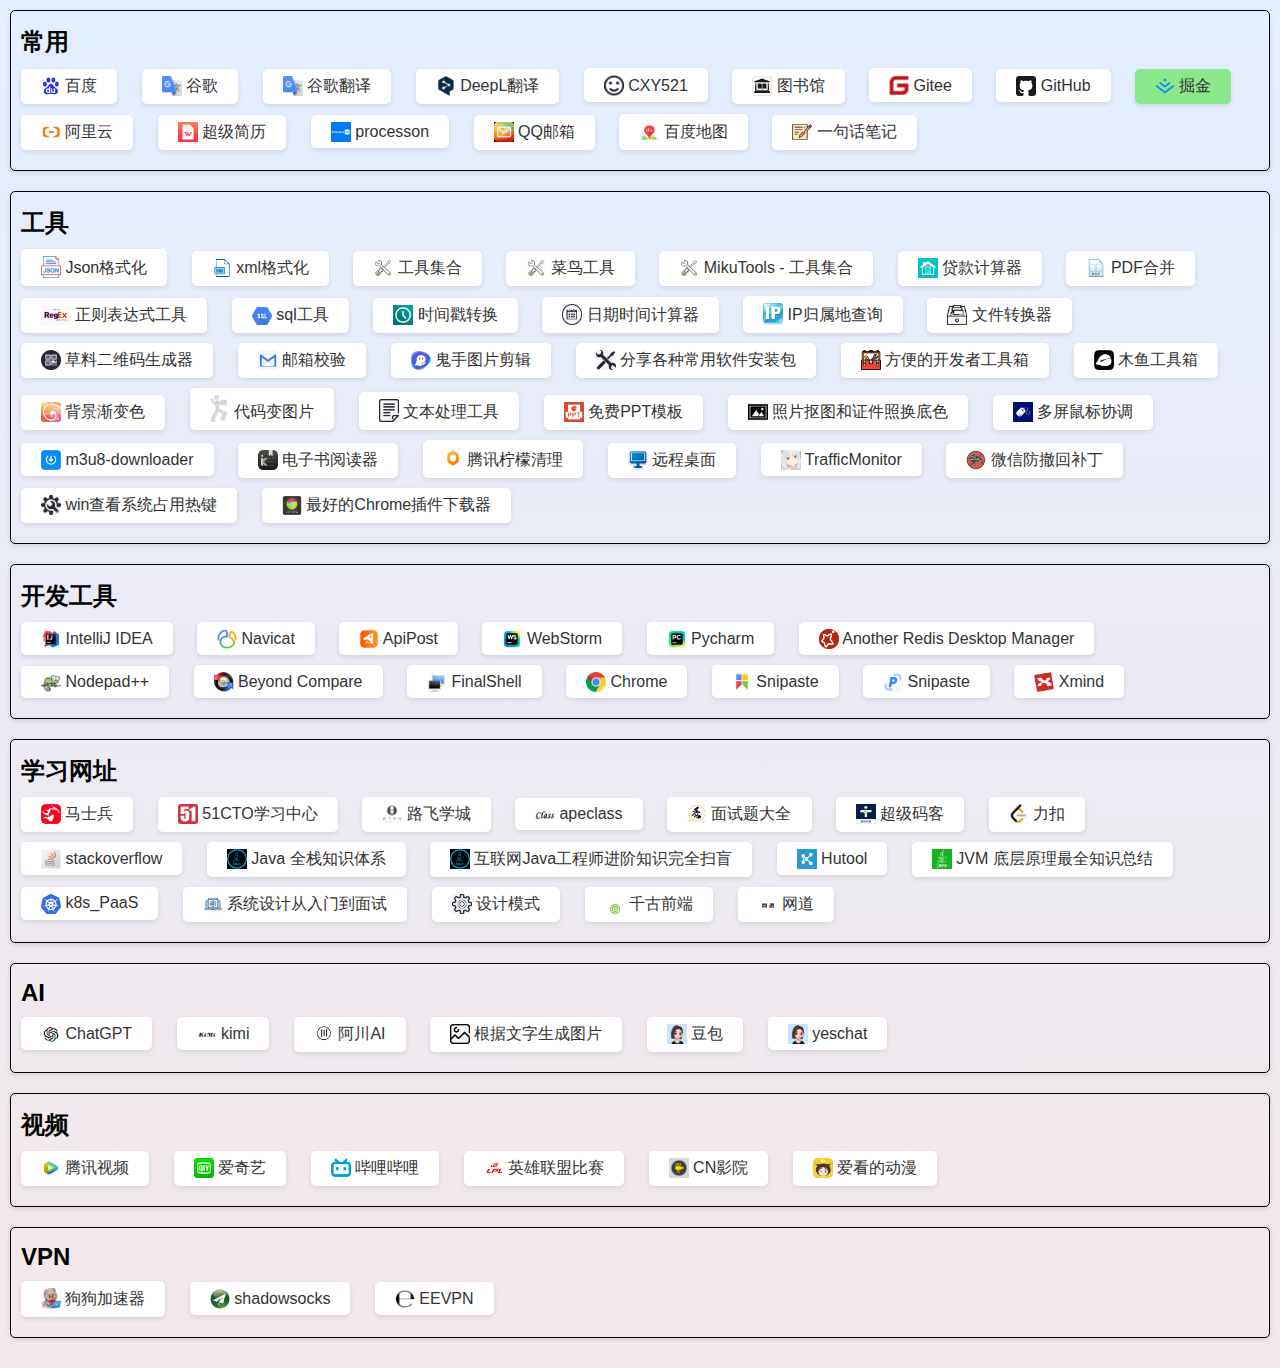
==== index.html @ 928a1ceb "提交" ====
<!DOCTYPE html>
<html lang="en">
    <head>
        <meta charset="UTF-8" />
        <meta name="viewport" content="width=device-width, initial-scale=1.0" />
        <title>常用网址导航</title>
        <link rel="icon" type="image/jpg" href="./img/icon.jpg" />
        <style>
            body {
                font-family: Arial, sans-serif;
                margin: 0;
                padding: 0;
            }

            .tag-container {
                padding: 10px;
            }

            .tag-group {
                margin-bottom: 20px;
                padding: 10px;
                /*background-color: #fff;*/
                border-radius: 5px;
                box-shadow: 0 2px 5px rgba(0, 0, 0, 0.1);
                background-color: transparent;
                border: 1px solid black; /* 为了更好地看到容器的边界，这里添加了边框 */
            }

            .tag-group h2 {
                margin-top: 5px;
                margin-bottom: 10px;
            }

            .tag {
                display: inline-block;
                padding: 7px 20px;
                background-color: #fff;
                box-shadow: 0 2px 5px rgba(0, 0, 0, 0.1);
                color: #333;
                border-radius: 5px;
                margin-right: 20px;
                margin-bottom: 10px;
                text-decoration: none;
                position: relative;
            }

            .tag:hover {
                transform: translateY(-2px);
                box-shadow: 0 4px 10px rgba(0, 0, 0, 0.2);
                background-color: #8ae78a;
                /* 浅绿色 */
            }

            .logo {
                margin: 0 0 -5px 0;
            }

            .green {
                background-color: #8ae78a;
                /* 浅绿色 */
            }

            .background1 {
                background-image: linear-gradient(45deg, #ff9a9e 0%, #fad0c4 99%, #fad0c4 100%);
            }

            .background2 {
                background-image: linear-gradient(to top, #fbc2eb 0%, #a6c1ee 100%);
            }

            .background3 {
                background-image: linear-gradient(to top, #a8edea 0%, #fed6e3 100%);
            }

            .background4 {
                background-image: linear-gradient(to top, #f3e7e9 0%, #e3eeff 99%, #e3eeff 100%);
            }

            .background5 {
                background-image: linear-gradient(to top, #d5dee7 0%, #ffafbd 0%, #c9ffbf 100%);
            }

            .background6 {
                background-image: linear-gradient(-225deg, #e3fdf5 0%, #ffe6fa 100%);
            }

            .background7 {
                background-image: linear-gradient(-225deg, #2cd8d5 0%, #c5c1ff 56%, #ffbac3 100%);
            }
        </style>
    </head>

    <body>
        <div class="tag-container background4">
            <div class="tag-group">
                <h2>常用</h2>
                <a href="https://www.baidu.com" target="_blank" class="tag" title="全球最大的中文搜索引擎">
                    <img src="./img/baidu_favicon.ico" alt="百度" class="logo" width="20" />
                    百度
                </a>
                <a href="https://www.google.com/" target="_blank" class="tag" title="谷歌">
                    <img src="./img/gf.png" alt="谷歌" class="logo" width="20" />
                    谷歌
                </a>

                <a href="https://translate.google.com/" target="_blank" class="tag" title="谷歌提供的在线翻译工具">
                    <img src="./img/gf.png" alt="谷歌翻译" class="logo" width="20" />
                    谷歌翻译
                </a>
                <a
                    href="https://www.deepl.com/translator"
                    target="_blank"
                    class="tag"
                    title="DeepL翻译是一种先进的机器翻译工具，利用深度学习技术提供高质量的多语言翻译服务。"
                >
                    <img src="./img/deepl.jpg" alt="DeepL翻译" class="logo" width="20" height="20" />
                    DeepL翻译
                </a>
                <a href="http://www.cxy521.com/" target="_blank" class="tag" title="提供各种软件、工具和资源的分享和下载平台">
                    <img src="./img/southeast.jpg" alt="CXY521" class="logo" width="20" />
                    CXY521
                </a>
                <a
                    href="https://zh.zlibrary-asia.se/"
                    target="_blank"
                    class="tag"
                    title="ZLibrary 是一个在线图书馆，提供广泛的电子书籍资源，用户可以免费阅读和下载各种图书。"
                >
                    <img src="./img/book.webp" alt="图书馆" class="logo" width="20" />
                    图书馆
                </a>
                <a
                    href="https://gitee.com/"
                    target="_blank"
                    class="tag"
                    title="Gitee（码云）是中国的代码托管平台，提供代码托管、版本控制、协作开发和持续集成等功能。"
                >
                    <img src="./img/gitee.png" alt="Gitee" class="logo" width="20" />
                    Gitee
                </a>
                <a
                    href="https://github.com/"
                    target="_blank"
                    class="tag"
                    title="GitHub 是全球最大的代码托管平台，提供开源项目的版本控制、协作开发、代码托管、问题跟踪和部署等服务，促进开发者之间的协作与交流。"
                >
                    <img src="./img/github.svg" alt="GitHub" class="logo" width="20" />
                    GitHub
                </a>
                <a href="https://juejin.cn/" target="_blank" class="tag green" title="一个面向开发者的社区平台">
                    <img src="./img/juejin.png" alt="GitHub" class="logo" width="20" />
                    掘金
                </a>
                <a href="https://home.console.aliyun.com/home/dashboard/ProductAndService" target="_blank" class="tag" title="">
                    <img src="./img/ali.png" alt="GitHub" class="logo" width="20" />
                    阿里云
                </a>
                <a href="https://www.wondercv.com/" target="_blank" class="tag" title="一个在线简历制作平台">
                    <img src="./img/cjjl.webp" alt="超级简历" class="logo" width="20" />
                    超级简历
                </a>
                <a href="https://www.processon.com/" target="_blank" class="tag" title="一个在线的流程图、思维导图、原型图等可视化设计工具平台">
                    <img src="./img/processon.png" alt="processon" class="logo" width="20" />
                    processon
                </a>
                <a href="https://mail.qq.com/" target="_blank" class="tag" title="电子邮件服务平台">
                    <img src="./img/qq.webp" alt="QQ邮箱" class="logo" width="20" />
                    QQ邮箱
                </a>
                <a href="https://map.baidu.com/" target="_blank" class="tag" title="">
                    <img src="./img/baidutitu.jpg" alt="百度地图" class="logo" width="20" />
                    百度地图
                </a>
                <a href="https://lukezhao6.github.io/note/" target="_blank" class="tag" title="">
                    <img src="./img/yuhbj.jpg" alt="一句话笔记" class="logo" width="20" />
                    一句话笔记
                </a>
            </div>
            <div class="tag-group">
                <h2>工具</h2>
                <a href="https://www.jyshare.com/front-end/53/" target="_blank" class="tag" title="">
                    <img src="./img/json.jpg" alt="Json格式化" class="logo" width="20" />
                    Json格式化
                </a>
                <a href="https://www.jyshare.com/front-end/710/" target="_blank" class="tag" title="">
                    <img src="./img/xml.jpg" alt="xml格式化" class="logo" width="20" />
                    xml格式化
                </a>
                <a href="https://tool.oschina.net/" target="_blank" class="tag" title="">
                    <img src="./img/gongju.jpg" alt="工具集合" class="logo" width="20" />
                    工具集合
                </a>
                <a href="https://www.jyshare.com/" target="_blank" class="tag" title="">
                    <img src="./img/gongju.jpg" alt="菜鸟工具" class="logo" width="20" />
                    菜鸟工具
                </a>
                <a href="https://tools.miku.ac/" target="_blank" class="tag" title="">
                    <img src="./img/gongju.jpg" alt="MikuTools - 工具集合" class="logo" width="20" />
                    MikuTools - 工具集合
                </a>

                <a href="http://daikuan.5adanci.com/" target="_blank" class="tag" title="">
                    <img src="./img/dkjxq.jpg" alt="贷款计算器" class="logo" width="20" />
                    贷款计算器
                </a>
                <a href="https://tool.lu/pdfmerger/" target="_blank" class="tag" title="">
                    <img src="./img/pdfhb.png" alt="PDF合并" class="logo" width="20" />
                    PDF合并
                </a>
                <a href="https://tool.lu/regex/" target="_blank" class="tag" title="">
                    <img src="./img/zhengze.jpg" alt="正则表达式工具" class="logo" width="30" />
                    正则表达式工具
                </a>
                <a href="https://tool.lu/sql/" target="_blank" class="tag" title="">
                    <img src="./img/sql.webp" alt="sql工具" class="logo" width="20" />
                    sql工具
                </a>
                <a href="https://tool.lu/timestamp/" target="_blank" class="tag" title="">
                    <img src="./img/shijianchuo.jpg" alt="GitHub" class="logo" width="20" />
                    时间戳转换
                </a>
                <a href="https://tool.lu/datecalc/" target="_blank" class="tag" title="">
                    <img src="./img/riqishijian.webp" alt="日期时间计算器" class="logo" width="20" />
                    日期时间计算器
                </a>
                <a href="https://tool.lu/ip/" target="_blank" class="tag" title="">
                    <img src="./img/ip.jpg" alt="IP归属地查询" class="logo" width="20" />
                    IP归属地查询
                </a>
                <a href="https://convertio.co/zh/" target="_blank" class="tag" title="">
                    <img src="./img/wenjian.webp" alt="文件转换器" class="logo" width="20" />
                    文件转换器
                </a>
                <a href="https://cli.im/" target="_blank" class="tag" title="">
                    <img src="./img/weweima.jpg" alt="草料二维码生成器" class="logo" width="20" />
                    草料二维码生成器
                </a>
                <a href="https://emailable.com/zh-cn/email-verifier/" target="_blank" class="tag" title="">
                    <img src="./img/youxiang.webp" alt="邮箱校验" class="logo" width="20" />
                    邮箱校验
                </a>
                <a
                    href="https://cn.jollytoday.com/"
                    target="_blank"
                    class="tag"
                    title="一个在线图片编辑工具，提供丰富的图片处理功能，包括裁剪、调整尺寸、添加滤镜、涂鸦等，帮助用户轻松编辑和美化图片"
                >
                    <img src="./img/guishou.png" alt="鬼手图片剪辑" class="logo" width="20" />
                    鬼手图片剪辑
                </a>
                <a href="http://www.zhanshaoyi.com/rjxz.html" target="_blank" class="tag" title="">
                    <img src="./img/anzhuangbao.webp" alt="分享各种常用软件安装包" class="logo" width="20" />
                    分享各种常用软件安装包
                </a>
                <a href="https://tools.bmabk.com/" target="_blank" class="tag" title="">
                    <img src="./img/gongju2.jpg" alt="方便的开发者工具箱" class="logo" width="20" />
                    方便的开发者工具箱
                </a>
                <a href="https://www.bchrt.com/" target="_blank" class="tag" title="">
                    <img src="./img/muyu.webp" alt="木鱼工具箱" class="logo" width="20" />
                    木鱼工具箱
                </a>
                <a href="https://color.oulu.me/" target="_blank" class="tag" title="">
                    <img src="./img/jbs.png" alt="背景渐变色" class="logo" width="20" />
                    背景渐变色
                </a>
                <a href="https://carbon.now.sh/" target="_blank" class="tag" title="">
                    <img src="./img/daima.jpg" alt="代码变图片" class="logo" width="20" />
                    代码变图片
                </a>
                <a href="https://www.txttool.com/" target="_blank" class="tag" title="">
                    <img src="./img/wenben.webp" alt="文本处理工具" class="logo" width="20" />
                    文本处理工具
                </a>
                <a href="https://www.ypppt.com/" target="_blank" class="tag" title="">
                    <img src="./img/ppt.png" alt="免费PPT模板" class="logo" width="20" />
                    免费PPT模板
                </a>
                <a href="https://www.remove.bg/zh" target="_blank" class="tag" title="">
                    <img src="./img/zhaopian.jpg" alt="照片抠图和证件照换底色" class="logo" width="20" />
                    照片抠图和证件照换底色
                </a>
                <a href="https://github.com/mgth/LittleBigMouse" target="_blank" class="tag" title="">
                    <img src="./img/shubiao.webp" alt="多屏鼠标协调" class="logo" width="20" />
                    多屏鼠标协调
                </a>
                <a href="https://github.com/Momo707577045/m3u8-downloader" target="_blank" class="tag" title="">
                    <img src="./img/m3u8.png" alt="m3u8-downloader" class="logo" width="20" />
                    m3u8-downloader
                </a>
                <a href="https://github.com/koodo-reader/koodo-reader" target="_blank" class="tag" title="一个跨平台的电子书阅读器">
                    <img src="./img/dzs.png" alt="m3u8-downloader" class="logo" width="20" />
                    电子书阅读器
                </a>
                <a href="https://github.com/Tencent/lemon-cleaner" target="_blank" class="tag" title="苹果电脑专属的清理工具">
                    <img src="./img/nm.png" alt="腾讯柠檬清理" class="logo" width="20" />
                    腾讯柠檬清理
                </a>
                <a href="https://github.com/FreeRDP/FreeRDP" target="_blank" class="tag" title="远程桌面">
                    <img src="./img/yczm.webp" alt="远程桌面" class="logo" width="20" />
                    远程桌面
                </a>
                <a
                    href="https://github.com/zhongyang219/TrafficMonitor"
                    target="_blank"
                    class="tag"
                    title="用于显示当前网速、CPU及内存利用率的桌面悬浮窗软件，并支持任务栏显示，支持更换皮肤"
                >
                    <img src="./img/TrafficMonitor.jpg" alt="TrafficMonitor" class="logo" width="20" />
                    TrafficMonitor
                </a>
                <a href="https://github.com/huiyadanli/RevokeMsgPatcher" target="_blank" class="tag" title="微信防撤回补丁">
                    <img src="./img/weixin.png" alt="微信防撤回补丁" class="logo" width="20" />
                    微信防撤回补丁
                </a>
                <a href="https://github.com/BlackINT3/OpenArk/releases/" target="_blank" class="tag" title="win查看系统占用热键">
                    <img src="./img/xtzy.jpg" alt="win查看系统占用热键" class="logo" width="20" />
                    win查看系统占用热键
                </a>
                <a href="https://extensiondock.com/cn" target="_blank" class="tag" title="最好的Chrome插件下载器">
                    <img src="./img/chromecj.jpg" alt="最好的Chrome插件下载器" class="logo" width="20" />
                    最好的Chrome插件下载器
                </a>
            </div>
            <div class="tag-group">
                <h2>开发工具</h2>
                <a
                    href="https://www.jetbrains.com/idea/"
                    target="_blank"
                    class="tag"
                    title="一款由 JetBrains 公司开发的集成开发环境（IDE），专注于 Java 开发"
                >
                    <img src="./img/idea.png" alt="IntelliJ IDEA" class="logo" width="20" />

                    IntelliJ IDEA
                </a>
                <a href="https://www.navicat.com.cn/download/navicat-premium" target="_blank" class="tag" title="一款强大的数据库管理工具">
                    <img src="./img/navicat.png" alt="Navicat" class="logo" width="20" />
                    Navicat
                </a>
                <a href="https://www.apipost.cn/download.html" target="_blank" class="tag" title="一款在线接口调试和管理工具">
                    <img src="./img/apipost.ico" alt="ApiPost" class="logo" width="20" />
                    ApiPost
                </a>
                <a href="https://www.jetbrains.com/webstorm/" target="_blank" class="tag" title="强大前端开发 IDE">
                    <img src="./img/webstorm.png" alt="WebStorm" class="logo" width="20" />
                    WebStorm
                </a>
                <a href="https://www.jetbrains.com/pycharm/" target="_blank" class="tag" title="专业 Python 开发 IDE">
                    <img src="./img/pycharm.png" alt="Pycharm" class="logo" width="20" />
                    Pycharm
                </a>
                <a
                    href="https://github.com/qishibo/AnotherRedisDesktopManager"
                    target="_blank"
                    class="tag"
                    title="一个开源的 Redis 数据库图形化管理工具"
                >
                    <img src="./img/aredis.png" alt="GitHub" class="logo" width="20" />
                    Another Redis Desktop Manager
                </a>
                <a href="https://notepad-plus.en.softonic.com/" target="_blank" class="tag" title="一个免费开源的文本编辑器">
                    <img src="./img/Nodepad.png" alt="GitHub" class="logo" width="20" />
                    Nodepad++
                </a>
                <a href="https://www.scootersoftware.com/download.php" target="_blank" class="tag" title="一款功能强大的文件和文件夹比较工具">
                    <img src="./img/bc.ico" alt="Beyond Compare" class="logo" width="20" />
                    Beyond Compare
                </a>
                <a href="https://www.hostbuf.com/t/988.html" target="_blank" class="tag" title="一款功能丰富的终端软件">
                    <img src="./img/finalxshell.png" alt="FinalShell" class="logo" width="20" />
                    FinalShell
                </a>
                <a href="https://www.google.cn/chrome/" target="_blank" class="tag" title="一款流行的网页浏览器">
                    <img src="./img/chrome.png" alt="Chrome" class="logo" width="20" />
                    Chrome
                </a>
                <a href="https://www.snipaste.com/" target="_blank" class="tag" title="一个免费的屏幕截图工具">
                    <img src="./img/Snipaste.jpg" alt="Snipaste" class="logo" width="20" />
                    Snipaste
                </a>
                <a href="https://pixpinapp.com/" target="_blank" class="tag" title="功能强大使用简单的截图/贴图工具，帮助你提高效率">
                    <img src="./img/pixpin.png" alt="Snipaste" class="logo" width="20" />
                    Snipaste
                </a>

                <a
                    href="https://xmind.cn/"
                    target="_blank"
                    class="tag"
                    title="Xmind 是一款 全功能 的思维导图和头脑风暴软件。像大脑的瑞士军刀一般，助你理清思路，捕捉创意。"
                >
                    <img src="./img/xmind.webp" alt="Xmind" class="logo" width="20" />
                    Xmind
                </a>
            </div>
            <div class="tag-group">
                <h2>学习网址</h2>
                <a href="https://www.mashibing.com/" target="_blank" class="tag" title="一家专注于IT技术培训的在线教育平台">
                    <img src="./img/msb.webp" alt="GitHub" class="logo" width="20" />
                    马士兵
                </a>
                <a
                    href="https://edu.51cto.com/center/course/user/get-study-course"
                    target="_blank"
                    class="tag"
                    title="一个专注于技术领域的在线学习平台"
                >
                    <img src="./img/51.ico" alt="GitHub" class="logo" width="20" />
                    51CTO学习中心
                </a>
                <a href="https://www.luffycity.com/actual-course?page=1" target="_blank" class="tag" title="一家专注于在线教育的学习平台">
                    <img src="./img/lfxc.png" alt="GitHub" class="logo" width="20" />
                    路飞学城
                </a>
                <a href="https://www.apeclass.com/ " target="_blank" class="tag" title="一个在线教育平台">
                    <img src="./img/apeclass.jpg" alt="GitHub" class="logo" width="20" />
                    apeclass
                </a>
                <a href="https://top.interviewguide.cn/" target="_blank" class="tag" title="一个面试题库和技术学习平台">
                    <img src="./img/mst.png" alt="GitHub" class="logo" width="20" />
                    面试题大全
                </a>
                <a href="https://www.chaojimake.cn/" target="_blank" class="tag" title="一个技术学习和资源分享平台">
                    <img src="./img/cjmk.jpg" alt="GitHub" class="logo" width="20" />
                    超级码客
                </a>
                <a href="https://leetcode.cn/" target="_blank" class="tag" title="一个在线的编程练习平台">
                    <img src="./img/likou.png" alt="GitHub" class="logo" width="20" />
                    力扣
                </a>
                <a href="https://stackoverflow.com/" target="_blank" class="tag" title="一个面向开发者的问答社区">
                    <img src="./img/stackoverflow.jpg" alt="GitHub" class="logo" width="20" />
                    stackoverflow
                </a>
                <a href="https://pdai.tech/" target="_blank" class="tag" title="Java 全栈开发知识体系的在线学习平台">
                    <img src="./img/java.jpg" alt="GitHub" class="logo" width="20" />
                    Java 全栈知识体系
                </a>
                <a href="https://doocs.github.io/advanced-java/" target="_blank" class="tag" title="一个在线的 Java 工程师进阶知识学习网站">
                    <img src="./img/java.jpg" alt="GitHub" class="logo" width="20" />
                    互联网Java工程师进阶知识完全扫盲
                </a>
                <a href="https://www.hutool.cn/" target="_blank" class="tag" title="一个Java开发常用工具类库">
                    <img src="./img/hutool.png" alt="Hutool" class="logo" width="20" />
                    Hutool
                </a>
                <a href="https://doocs.github.io/jvm" target="_blank" class="tag" title="JVM 底层原理最全知识总结">
                    <img src="./img/java2.webp" alt="" class="logo" width="20" />
                    JVM 底层原理最全知识总结
                </a>
                <a
                    href="https://github.com/ben1234560/k8s_PaaS"
                    target="_blank"
                    class="tag"
                    title="如何基于K8s(Kubernetes)部署成PaaS/DevOps(一套完整的软件研发和部署平台)"
                >
                    <img src="./img/k8s.png" alt="" class="logo" width="20" />
                    k8s_PaaS
                </a>
                <a
                    href="https://github.com/karanpratapsingh/system-design"
                    target="_blank"
                    class="tag"
                    title="该教程从基础协议讲起，然后介绍常见的数据库、消息队列等服务，最后是面试和实际的案例分析。内容循序渐进、图文并茂，强烈推荐大家学习。"
                >
                    <img src="./img/xtsj.jpg" alt="" class="logo" width="20" />
                    系统设计从入门到面试
                </a>
                <a href="https://github.com/guanguans/design-patterns-for-humans-cn" target="_blank" class="tag" title="设计模式">
                    <img src="./img/sjms.webp" alt="" class="logo" width="20" />
                    设计模式
                </a>
                <a href="https://web.qianguyihao.com/" target="_blank" class="tag" title="千古前端">
                    <img src="./img/qgqd.jpg" alt="千古前端" class="logo" width="20" />
                    千古前端
                </a>
                <a href="https://wangdoc.com/" target="_blank" class="tag" title="网道（WangDoc.com）是一个文档网站">
                    <img src="./img/wd.jpg" alt="网道" class="logo" width="20" />
                    网道
                </a>
            </div>
            <div class="tag-group">
                <h2>AI</h2>
                <a href="https://chat.openai.com/" target="_blank" class="tag" title="一种基于人工智能的对话系统">
                    <img src="./img/chatgpt.webp" alt="GitHub" class="logo" width="20" />
                    ChatGPT
                </a>
                <a href="https://kimi.moonshot.cn/" target="_blank" class="tag" title="一个基于人工智能技术的对话系统">
                    <img src="./img/kimi.jpg" alt="GitHub" class="logo" width="20" />
                    kimi
                </a>
                <a href="https://yh.achuanai.com/chat" target="_blank" class="tag" title="一个基于人工智能技术的智能对话系统">
                    <img src="./img/chuan.jpg" alt="GitHub" class="logo" width="20" />
                    阿川AI
                </a>
                <a
                    href="https://github.com/CompVis/stable-diffusion"
                    target="_blank"
                    class="tag"
                    title="可以根据文字生成图片的模型。只要输入一段文字描述，就能得到一张由 AI 生成的图片，除此之外该项目还支持将粗糙的草图转化成精致的艺术图片。"
                >
                    <img src="./img/tp.webp" alt="根据文字生成图片" class="logo" width="20" />
                    根据文字生成图片
                </a>
                <a href="https://www.doubao.com/chat/" target="_blank" class="tag" title="一个基于人工智能技术的智能对话系统">
                    <img src="./img/doubao.jpeg" alt="豆包" class="logo" width="20" />
                    豆包
                </a>
                <a href="https://www.yeschat.ai/zh-CN/yeschat" target="_blank" class="tag" title="每天限定次数的GPT4">
                    <img src="./img/doubao.jpeg" alt="yeschat" class="logo" width="20" />
                    yeschat
                </a>
            </div>

            <div class="tag-group">
                <h2>视频</h2>
                <a href="https://v.qq.com" target="_blank" class="tag" title="">
                    <img src="./img/tengxun.jpg" alt="GitHub" class="logo" width="20" />
                    腾讯视频
                </a>
                <a href="https://www.iqiyi.com/" target="_blank" class="tag" title="">
                    <img src="./img/aqiyi.jpg" alt="GitHub" class="logo" width="20" />
                    爱奇艺
                </a>
                <a href="https://www.bilibili.com/" target="_blank" class="tag" title="">
                    <img src="./img/bili.ico" alt="GitHub" class="logo" width="20" />
                    哔哩哔哩
                </a>
                <a href="https://lpl.qq.com/" target="_blank" class="tag" title="">
                    <img src="./img/lpl.jpg" alt="英雄联盟比赛" class="logo" width="20" />
                    英雄联盟比赛
                </a>
                <a href="https://cnys.tv/" target="_blank" class="tag" title="一个在线影视资源平台">
                    <img src="./img/cn.jpg" alt="CN影院" class="logo" width="20" />
                    CN影院
                </a>
                <a href="https://lukezhao6.github.io/cartoon/" target="_blank" class="tag">
                    <img src="./img/yeye.png" alt="爱看的动漫" class="logo" width="20" />
                    爱看的动漫
                </a>
            </div>

            <div class="tag-group">
                <h2>VPN</h2>
                <a href="https://dg1.top/" target="_blank" class="tag" title="">
                    <img src="./img/gougoujiasu.png" alt="狗狗加速器" class="logo" width="20" />
                    狗狗加速器
                </a>
                <a href="https://portal.shadowsocks.au/" target="_blank" class="tag" title="">
                    <img src="./img/shadowsocks.webp" alt="shadowsocks" class="logo" width="20" />
                    shadowsocks
                </a>
                <a href="https://www.eevpn.com/" target="_blank" class="tag" title="">
                    <img src="./img/ee.jpg" alt="EEVPN" class="logo" width="20" />
                    EEVPN
                </a>
            </div>
        </div>
    </body>
</html>
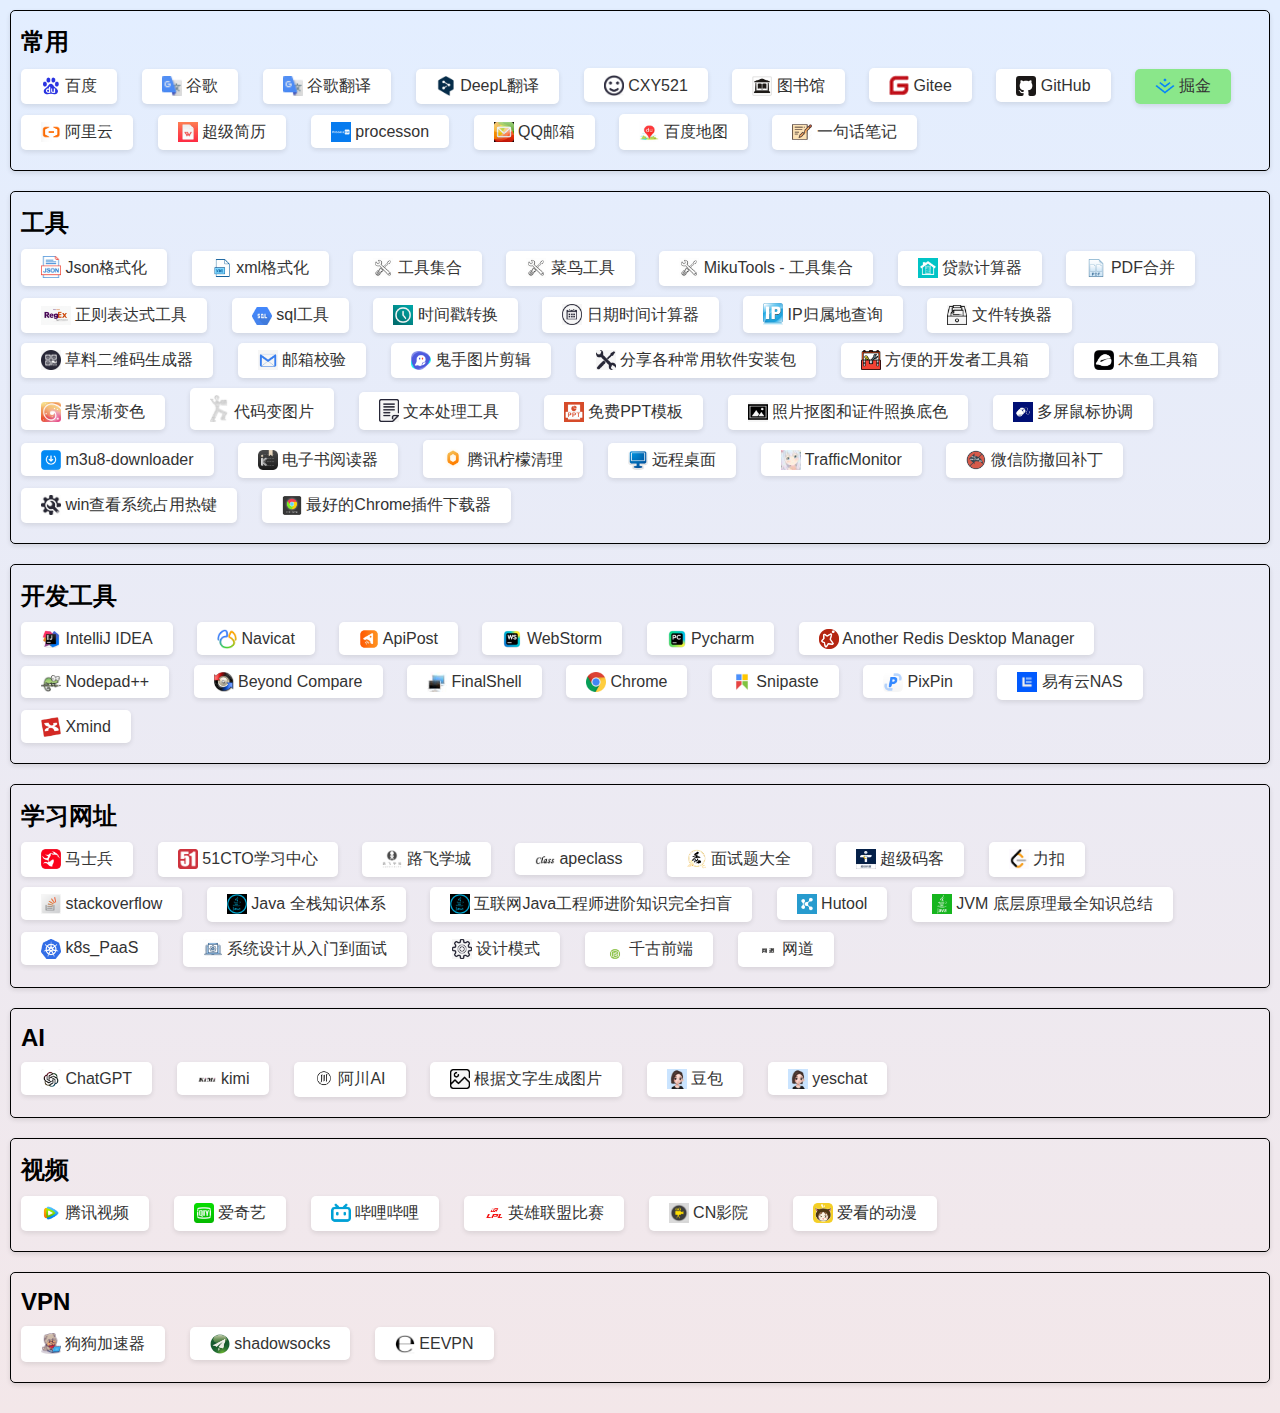
==== commit b3696c72: "提交易有云" ====
--- a/index.html
+++ b/index.html
@@ -381,7 +381,11 @@
                 </a>
                 <a href="https://pixpinapp.com/" target="_blank" class="tag" title="功能强大使用简单的截图/贴图工具，帮助你提高效率">
                     <img src="./img/pixpin.png" alt="Snipaste" class="logo" width="20" />
-                    Snipaste
+                    PixPin
+                </a>
+                <a href="https://www.linkease.com/" target="_blank" class="tag" title="手机相册备份，电脑数据同步，统一管理所有设备数据">
+                    <img src="./img/yyy.jpg" alt="Snipaste" class="logo" width="20" />
+                    易有云NAS
                 </a>
 
                 <a
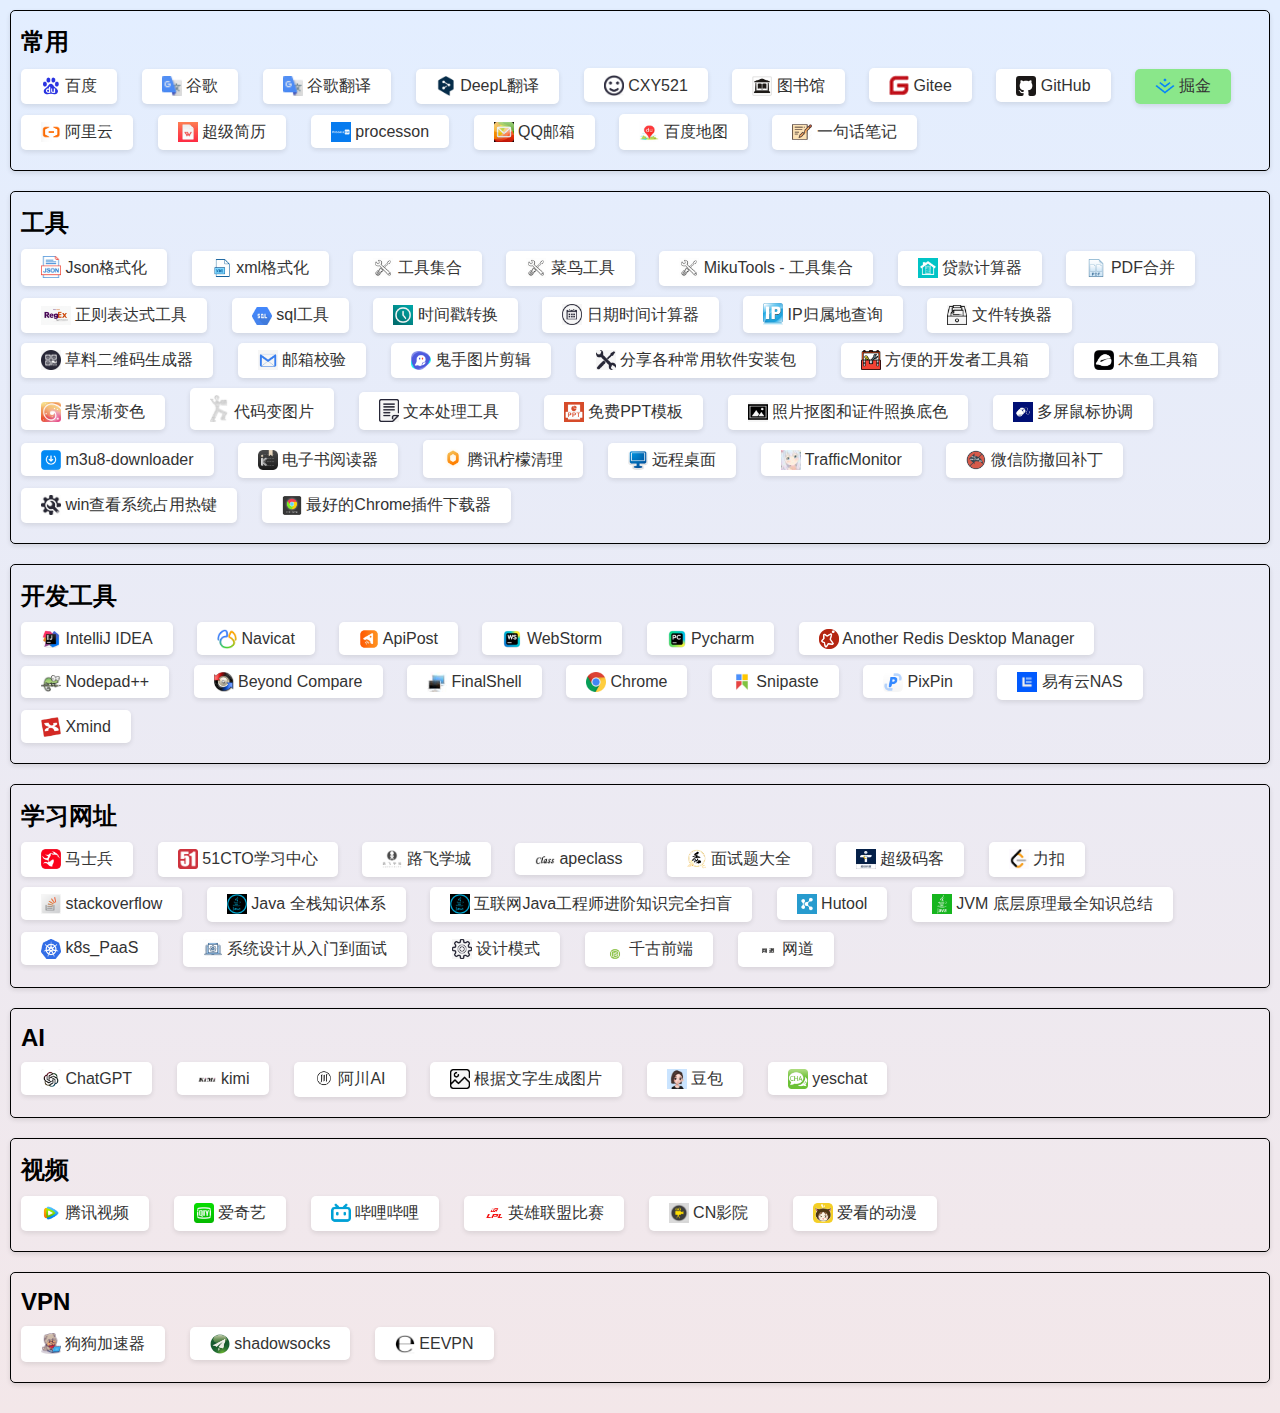
==== commit 1402ffe2: "提交" ====
--- a/index.html
+++ b/index.html
@@ -5,89 +5,7 @@
         <meta name="viewport" content="width=device-width, initial-scale=1.0" />
         <title>常用网址导航</title>
         <link rel="icon" type="image/jpg" href="./img/icon.jpg" />
-        <style>
-            body {
-                font-family: Arial, sans-serif;
-                margin: 0;
-                padding: 0;
-            }
-
-            .tag-container {
-                padding: 10px;
-            }
-
-            .tag-group {
-                margin-bottom: 20px;
-                padding: 10px;
-                /*background-color: #fff;*/
-                border-radius: 5px;
-                box-shadow: 0 2px 5px rgba(0, 0, 0, 0.1);
-                background-color: transparent;
-                border: 1px solid black; /* 为了更好地看到容器的边界，这里添加了边框 */
-            }
-
-            .tag-group h2 {
-                margin-top: 5px;
-                margin-bottom: 10px;
-            }
-
-            .tag {
-                display: inline-block;
-                padding: 7px 20px;
-                background-color: #fff;
-                box-shadow: 0 2px 5px rgba(0, 0, 0, 0.1);
-                color: #333;
-                border-radius: 5px;
-                margin-right: 20px;
-                margin-bottom: 10px;
-                text-decoration: none;
-                position: relative;
-            }
-
-            .tag:hover {
-                transform: translateY(-2px);
-                box-shadow: 0 4px 10px rgba(0, 0, 0, 0.2);
-                background-color: #8ae78a;
-                /* 浅绿色 */
-            }
-
-            .logo {
-                margin: 0 0 -5px 0;
-            }
-
-            .green {
-                background-color: #8ae78a;
-                /* 浅绿色 */
-            }
-
-            .background1 {
-                background-image: linear-gradient(45deg, #ff9a9e 0%, #fad0c4 99%, #fad0c4 100%);
-            }
-
-            .background2 {
-                background-image: linear-gradient(to top, #fbc2eb 0%, #a6c1ee 100%);
-            }
-
-            .background3 {
-                background-image: linear-gradient(to top, #a8edea 0%, #fed6e3 100%);
-            }
-
-            .background4 {
-                background-image: linear-gradient(to top, #f3e7e9 0%, #e3eeff 99%, #e3eeff 100%);
-            }
-
-            .background5 {
-                background-image: linear-gradient(to top, #d5dee7 0%, #ffafbd 0%, #c9ffbf 100%);
-            }
-
-            .background6 {
-                background-image: linear-gradient(-225deg, #e3fdf5 0%, #ffe6fa 100%);
-            }
-
-            .background7 {
-                background-image: linear-gradient(-225deg, #2cd8d5 0%, #c5c1ff 56%, #ffbac3 100%);
-            }
-        </style>
+        <link rel="stylesheet" href="style.css" />
     </head>
 
     <body>
@@ -512,7 +430,7 @@
                     豆包
                 </a>
                 <a href="https://www.yeschat.ai/zh-CN/yeschat" target="_blank" class="tag" title="每天限定次数的GPT4">
-                    <img src="./img/doubao.jpeg" alt="yeschat" class="logo" width="20" />
+                    <img src="./img/yeschat.png" alt="yeschat" class="logo" width="20" />
                     yeschat
                 </a>
             </div>
--- a/style.css
+++ b/style.css
@@ -0,0 +1,81 @@
+body {
+    font-family: Arial, sans-serif;
+    margin: 0;
+    padding: 0;
+}
+
+.tag-container {
+    padding: 10px;
+}
+
+.tag-group {
+    margin-bottom: 20px;
+    padding: 10px;
+    /*background-color: #fff;*/
+    border-radius: 5px;
+    box-shadow: 0 2px 5px rgba(0, 0, 0, 0.1);
+    background-color: transparent;
+    border: 1px solid black; /* 为了更好地看到容器的边界，这里添加了边框 */
+}
+
+.tag-group h2 {
+    margin-top: 5px;
+    margin-bottom: 10px;
+}
+
+.tag {
+    display: inline-block;
+    padding: 7px 20px;
+    background-color: #fff;
+    box-shadow: 0 2px 5px rgba(0, 0, 0, 0.1);
+    color: #333;
+    border-radius: 5px;
+    margin-right: 20px;
+    margin-bottom: 10px;
+    text-decoration: none;
+    position: relative;
+}
+
+.tag:hover {
+    transform: translateY(-2px);
+    box-shadow: 0 4px 10px rgba(0, 0, 0, 0.2);
+    background-color: #8ae78a;
+    /* 浅绿色 */
+}
+
+.logo {
+    margin: 0 0 -5px 0;
+}
+
+.green {
+    background-color: #8ae78a;
+    /* 浅绿色 */
+}
+
+.background1 {
+    background-image: linear-gradient(45deg, #ff9a9e 0%, #fad0c4 99%, #fad0c4 100%);
+}
+
+.background2 {
+    background-image: linear-gradient(to top, #fbc2eb 0%, #a6c1ee 100%);
+}
+
+.background3 {
+    background-image: linear-gradient(to top, #a8edea 0%, #fed6e3 100%);
+}
+
+.background4 {
+    background-image: linear-gradient(to top, #f3e7e9 0%, #e3eeff 99%, #e3eeff 100%);
+}
+
+.background5 {
+    background-image: linear-gradient(to top, #d5dee7 0%, #ffafbd 0%, #c9ffbf 100%);
+}
+
+.background6 {
+    background-image: linear-gradient(-225deg, #e3fdf5 0%, #ffe6fa 100%);
+}
+
+.background7 {
+    background-image: linear-gradient(-225deg, #2cd8d5 0%, #c5c1ff 56%, #ffbac3 100%);
+}
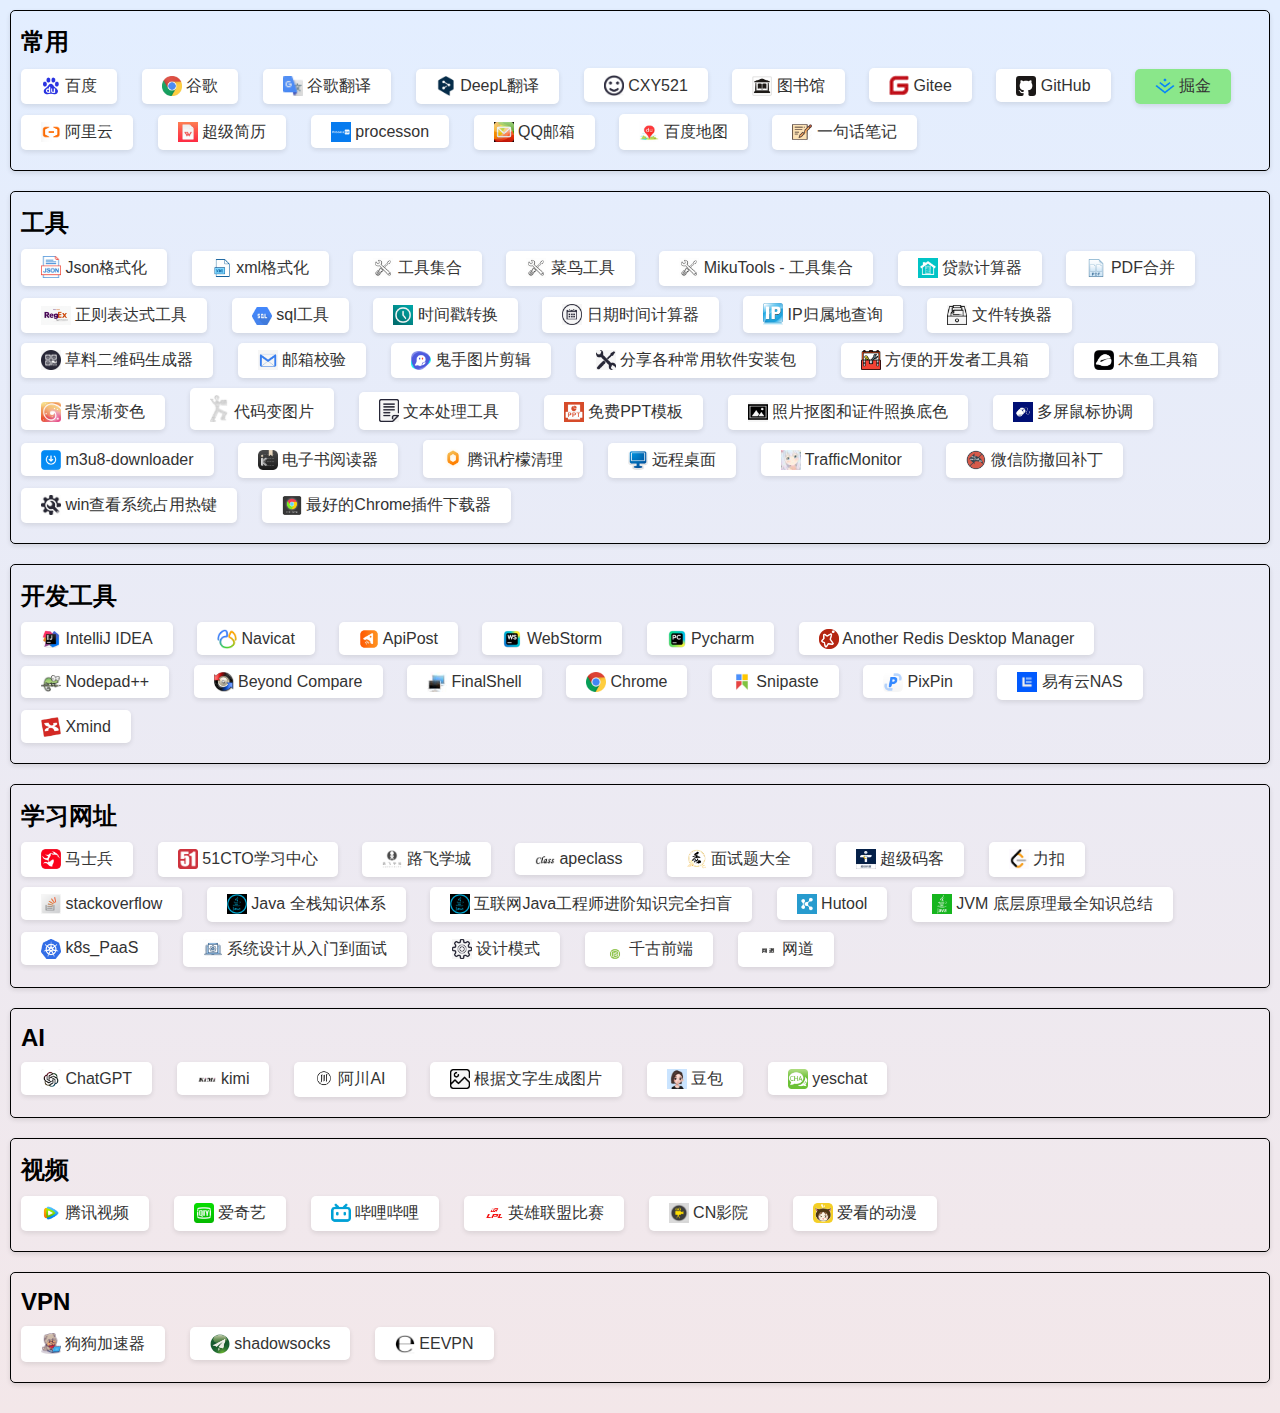
==== commit 8f242809: "提交" ====
--- a/index.html
+++ b/index.html
@@ -17,7 +17,7 @@
                     百度
                 </a>
                 <a href="https://www.google.com/" target="_blank" class="tag" title="谷歌">
-                    <img src="./img/gf.png" alt="谷歌" class="logo" width="20" />
+                    <img src="./img/google.webp" alt="谷歌" class="logo" width="20" />
                     谷歌
                 </a>
 
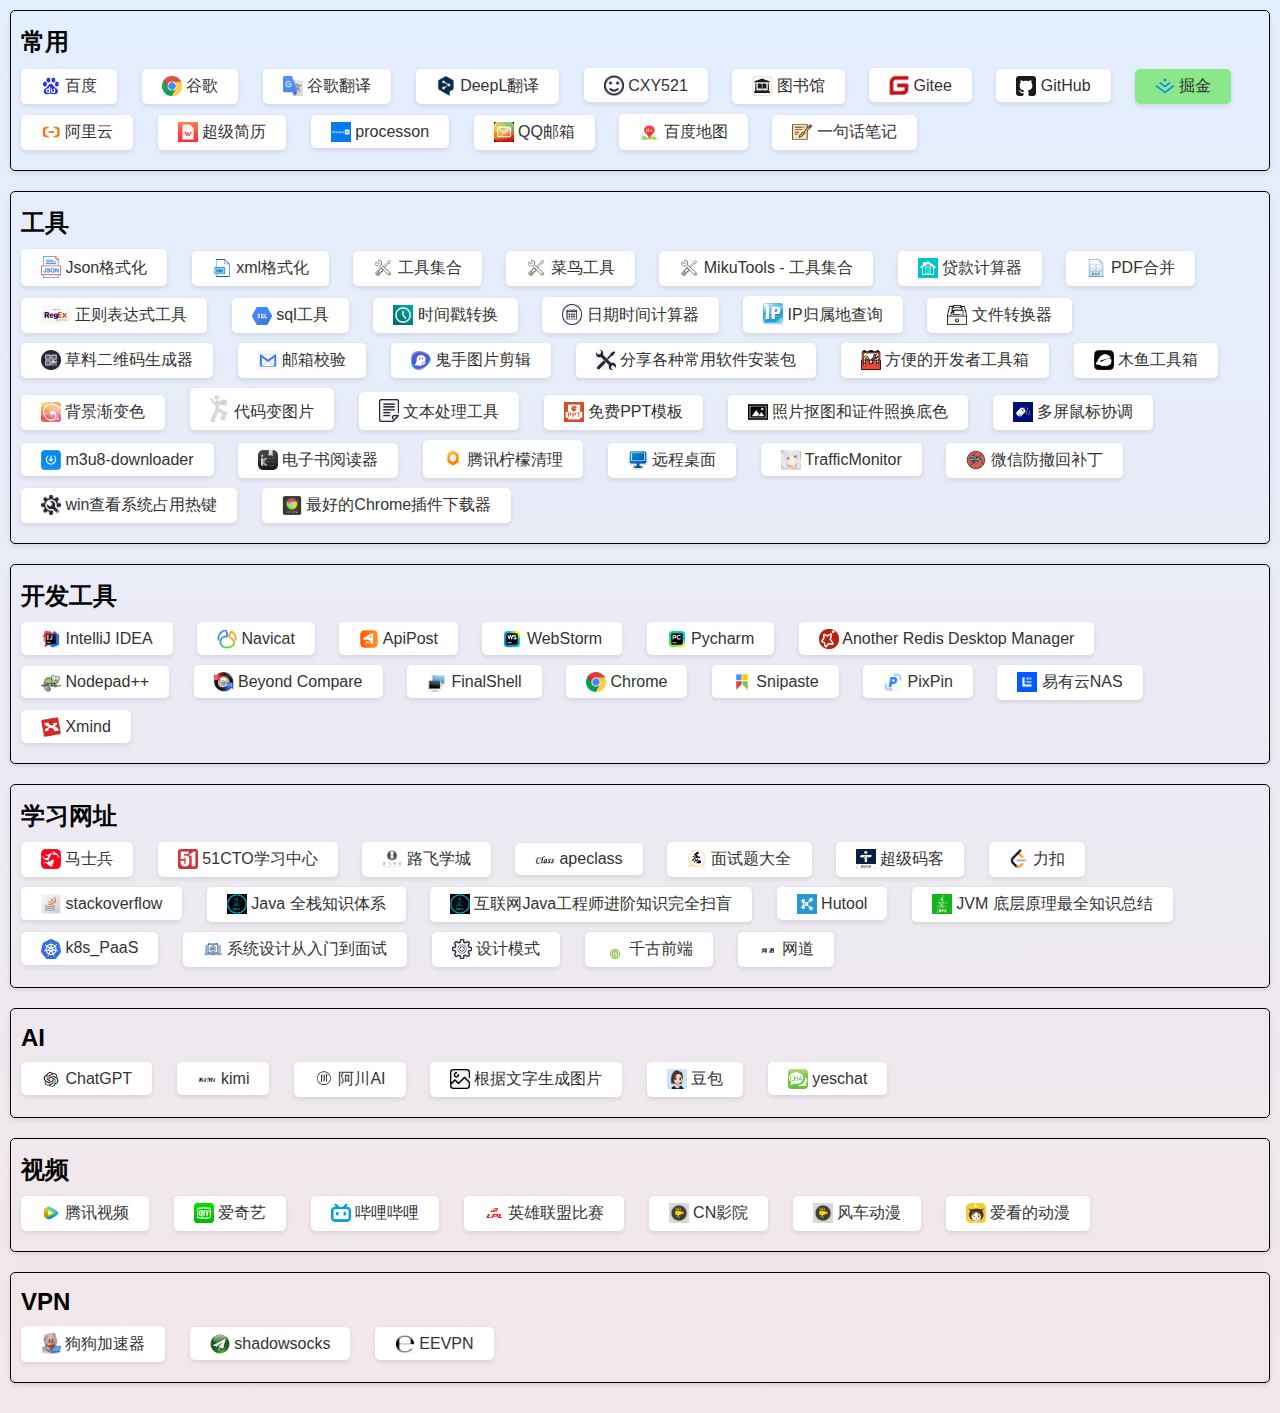
==== commit b769a8e7: "提交" ====
--- a/index.html
+++ b/index.html
@@ -198,7 +198,7 @@
                     <img src="./img/zhaopian.jpg" alt="照片抠图和证件照换底色" class="logo" width="20" />
                     照片抠图和证件照换底色
                 </a>
-                <a href="https://github.com/mgth/LittleBigMouse" target="_blank" class="tag" title="">
+                <a href="https://github.com/mgth/LittleBigMouse" target="_blank" class="tag" title="多屏鼠标协调">
                     <img src="./img/shubiao.webp" alt="多屏鼠标协调" class="logo" width="20" />
                     多屏鼠标协调
                 </a>
@@ -457,6 +457,11 @@
                     <img src="./img/cn.jpg" alt="CN影院" class="logo" width="20" />
                     CN影院
                 </a>
+				<a href="https://www.dmla5.com/" target="_blank" class="tag" title="一个在线影视资源平台">
+                    <img src="./img/cn.jpg" alt="CN影院" class="logo" width="20" />
+                    风车动漫
+                </a>
+				
                 <a href="https://lukezhao6.github.io/cartoon/" target="_blank" class="tag">
                     <img src="./img/yeye.png" alt="爱看的动漫" class="logo" width="20" />
                     爱看的动漫
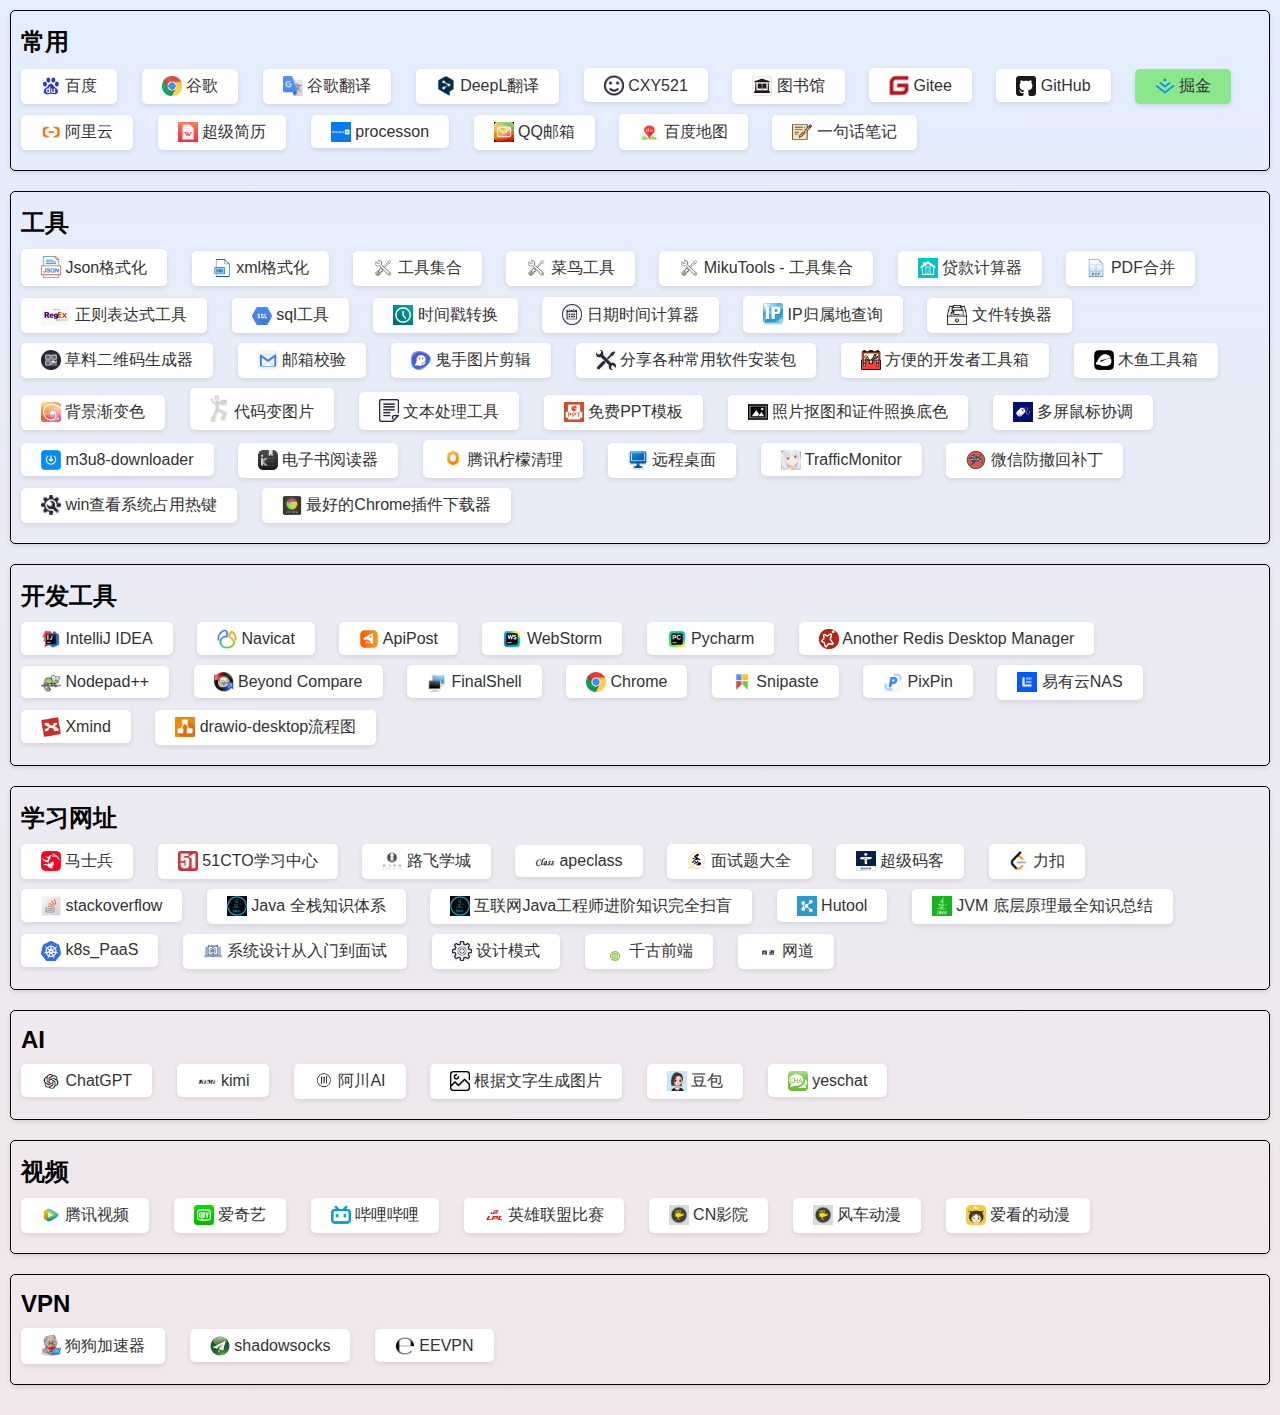
==== commit a645ba77: "提交" ====
--- a/index.html
+++ b/index.html
@@ -315,6 +315,10 @@
                     <img src="./img/xmind.webp" alt="Xmind" class="logo" width="20" />
                     Xmind
                 </a>
+				<a href="https://github.com/jgraph/drawio-desktop" target="_blank" class="tag" title="好用的流程图软件">
+                    <img src="./img/1769238.png" alt="drawio-desktop" class="logo" width="20" />
+                    drawio-desktop流程图
+                </a>
             </div>
             <div class="tag-group">
                 <h2>学习网址</h2>
